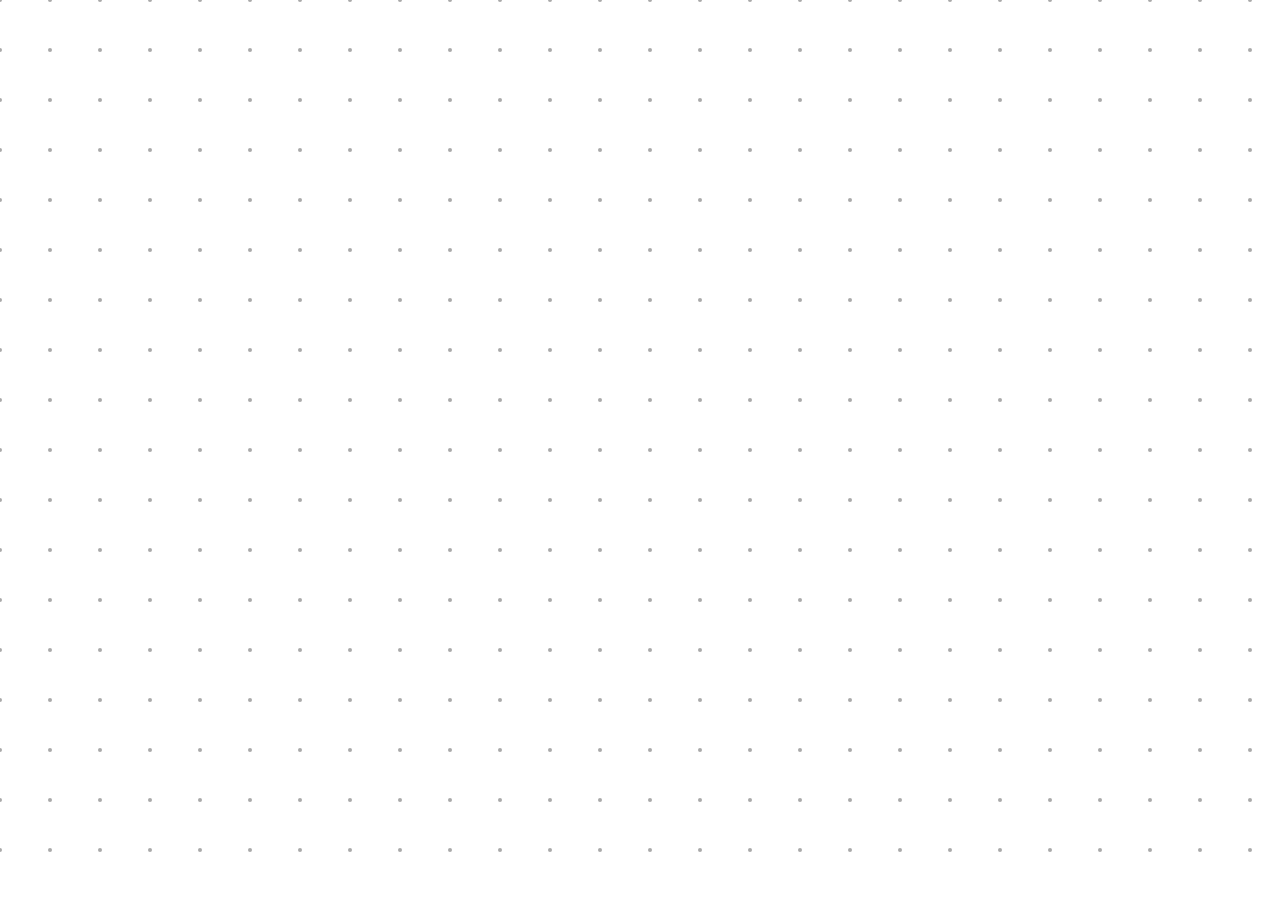
==== v0.1/index.html @ 49fb6c34 "Initial v0.1 commit Grid with nearest node highlight" ====
<html>
<head>
	<title></title>
	<link rel="stylesheet" type="text/css" href="style.css">
</head>
<body>

<canvas data-center="0,0"></canvas>

<script type="text/javascript" src="script.js"></script>
</body>
</html>
---- v0.1/style.css ----
html, body {
	width: 100%;
	height: 100%;
	margin: 0;
	padding: 0;
}

canvas {
	cursor: crosshair;
}
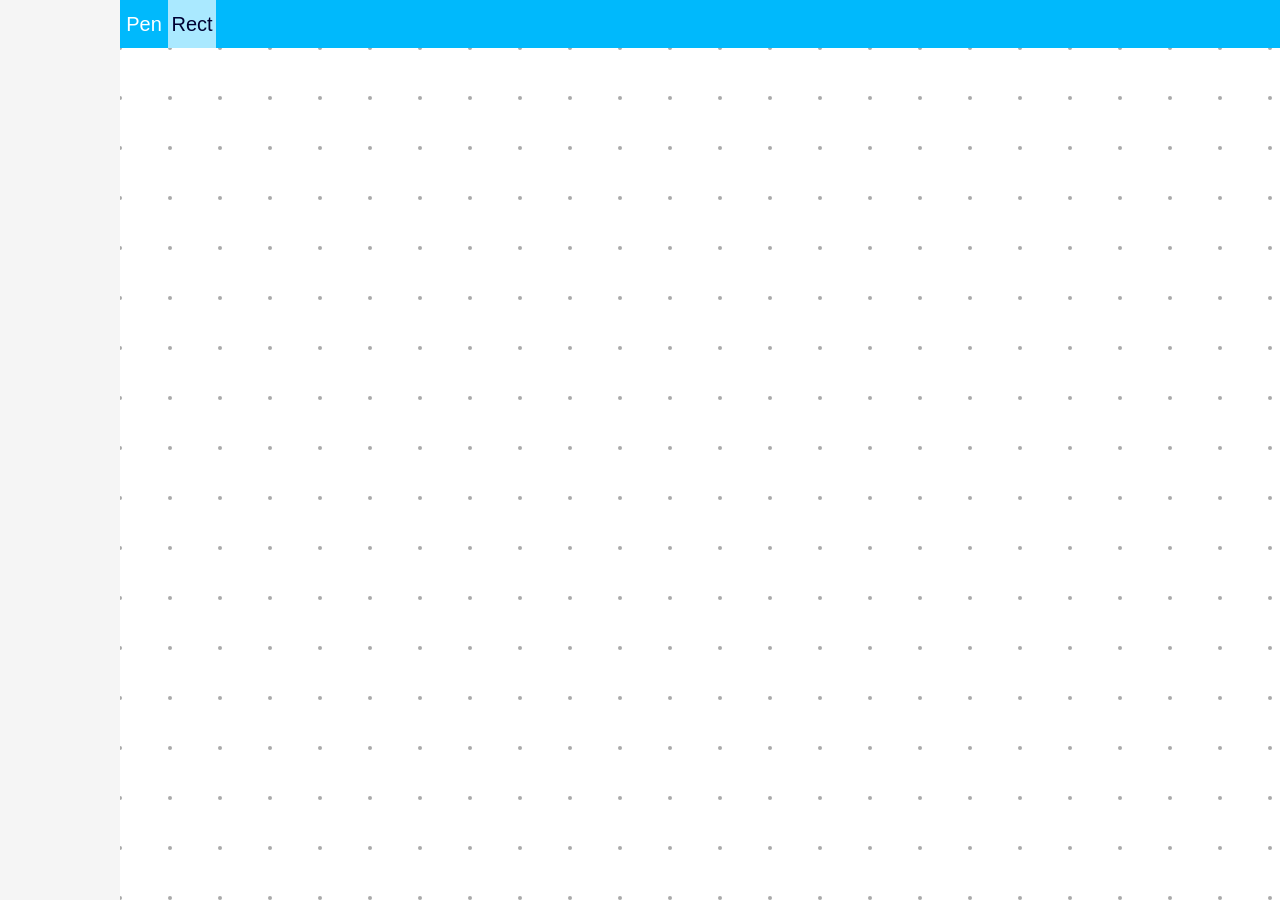
==== commit b91cece0: "Implementing toolbar, sidebar and pencil mode" ====
--- a/v0.1/index.html
+++ b/v0.1/index.html
@@ -4,7 +4,11 @@
 	<link rel="stylesheet" type="text/css" href="style.css">
 </head>
 <body>
-
+<div class="toolbar">
+	<div class="pencilMode modeButton">Pen</div>
+	<div class="rectMode modeButton -active">Rect</div>
+</div>
+<div class="sidebar"></div>
 <canvas data-center="0,0"></canvas>
 
 <script type="text/javascript" src="script.js"></script>
--- a/v0.1/style.css
+++ b/v0.1/style.css
@@ -3,8 +3,64 @@
 	height: 100%;
 	margin: 0;
 	padding: 0;
+
+	font-family: 'Verdana', sans-serif
+}
+
+.toolbar {
+	position: absolute;
+	top: 0;
+	left: 0;
+	z-index: 5;
+
+	height: 48px;
+	width: 100%;
+	box-sizing: border-box;
+	padding-left: 120px;
+
+	background-color: #00b9fc;
+	color: #fff;
+}
+.toolbar .modeButton {
+	width: 48px;
+	height: 48px;
+	display: inline;
+	float: left;
+
+	text-align: center;
+	line-height: 48px;
+	font-size: 20px;
+
+	color: #fff;
+	cursor: pointer;
+}
+.toolbar .modeButton:hover{
+	background-color: #0080aa;
+	color: #fff;
+}
+.toolbar .modeButton.-active {
+	background-color: #aae9ff;
+	color: #003;
+}
+
+.sidebar {
+	position: absolute;
+	top: 0;
+	left: 0;
+	z-index: 10;
+
+	width: 120px;
+	height: 100%;
+	box-sizing: border-box;
+
+	background-color: #f5f5f5;
 }
 
 canvas {
+	position: absolute;
+	top: 48px;
+	left: 120px;
+	z-index: 1;
+
 	cursor: crosshair;
 }
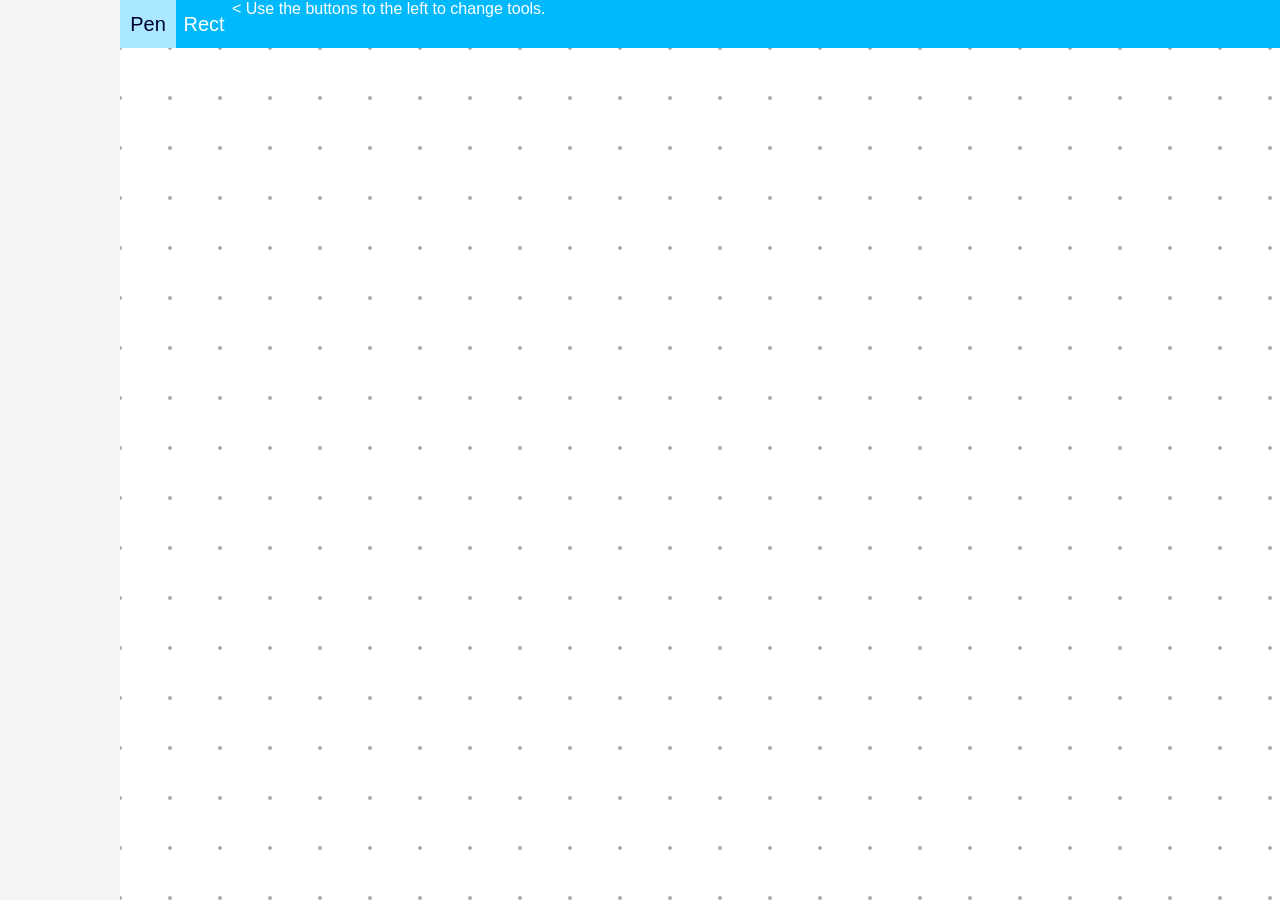
==== commit a6eef75b: "Implemented better highlighting, edge detection - Nodes now stored individually - Border highlights " ====
--- a/v0.1/index.html
+++ b/v0.1/index.html
@@ -5,11 +5,12 @@
 </head>
 <body>
 <div class="toolbar">
-	<div class="pencilMode modeButton">Pen</div>
-	<div class="rectMode modeButton -active">Rect</div>
+	<div class="pencilMode modeButton -active">Pen</div>
+	<div class="rectMode modeButton">Rect</div>
+	<span> &lt; Use the buttons to the left to change tools. </span>
 </div>
 <div class="sidebar"></div>
-<canvas data-center="0,0"></canvas>
+<canvas data-origin="0,0"></canvas>
 
 <script type="text/javascript" src="script.js"></script>
 </body>
--- a/v0.1/style.css
+++ b/v0.1/style.css
@@ -22,7 +22,7 @@
 	color: #fff;
 }
 .toolbar .modeButton {
-	width: 48px;
+	width: 56px;
 	height: 48px;
 	display: inline;
 	float: left;
